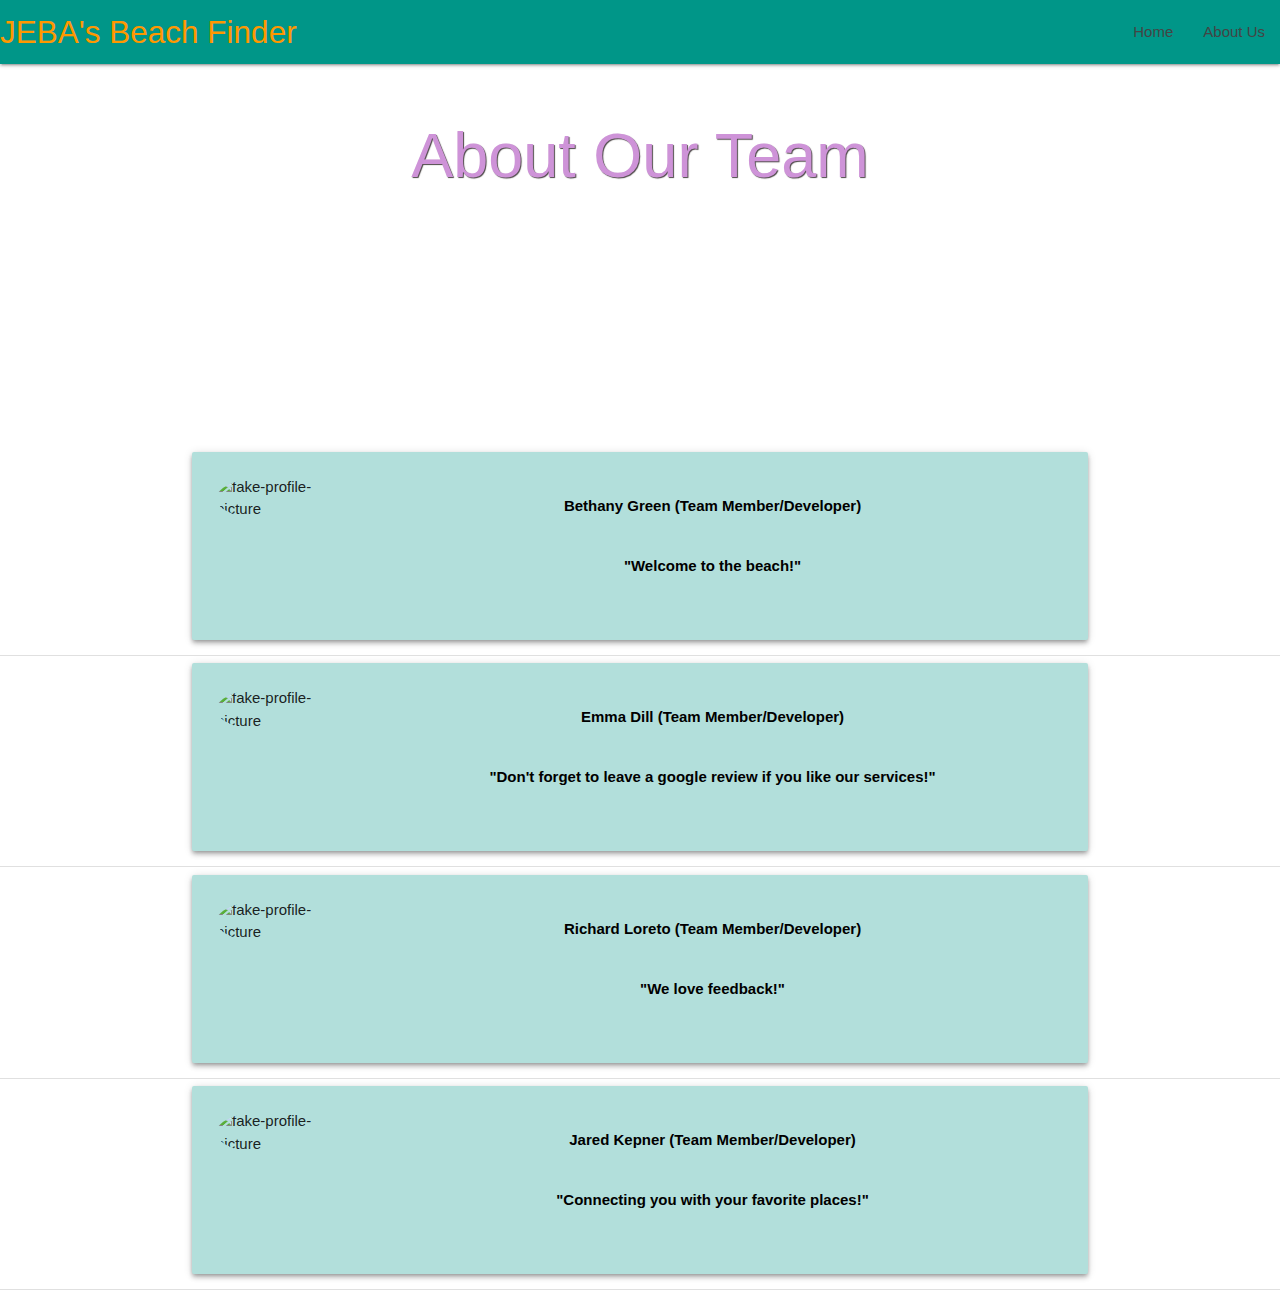
==== about_us.html @ e450c738 "almost complete basic about me page, need background img to work figuring it out now" ====
<!DOCTYPE html>
<html lang="en">
<head>
    <meta http-equiv="Content-Type" content="text/html; charset=UTF-8"/>
    <meta name="viewport" content="width=device-width, initial-scale=1"/>
    <title>About JEBA</title>
  
    <!-- CSS  -->
    <link href="https://fonts.googleapis.com/icon?family=Material+Icons" rel="stylesheet">
    <link href="css/materialize.css" type="text/css" rel="stylesheet" media="screen,projection"/>
    <link href="css/style.css" type="text/css" rel="stylesheet" media="screen,projection"/>
    <meta charset="UTF-8">
    <meta name="viewport" content="width=device-width, initial-scale=1.0">
</head>


 
<nav>
 
    <div class="nav-wrapper color: teal">

       
 
      <a href="#" class="brand-logo orange-text ">JEBA's Beach Finder</a>
 
      <ul id="nav-mobile" class="right hide-on-med-and-down">

       
 
        <li><a href="index.html">Home</a></li>
 
        <li><a href="about_us.html">About Us</a></li>
 

 
      </ul>
 
    </div>
 
  </nav>

<!--Background IMG--> <!--
<div class="parallax-container height: 200px"><img src="assets/widebackground.jpg" alt="Unsplashed background img 1"></div>
</div> 
-->

<div id="index-banner" class="parallax-container">
   

    <div class="section no-pad-bot">
      <div class="container">
        <br><br>
        <h1 id="beach" class="header center purple-text text-lighten-3 ">About Our Team</h1>
        <div class="row center">
         
        </div>
        <div class="row center">
          <br><br>
        </div>
      </div>
      <div class="parallax"><img src="./assets/background.jpg" alt="Unsplashed background img 1"></div>
    
    </div>
</div>


<!--Team Member Cards-->

<div class="container">
    <div class="col s12 m8 offset-m2 l6 offset-l3">
        <div class="card-panel teal lighten-4 lighten-5 z-depth-2">
          <div class="row">
            <div class="col s2">
              <img src="https://qph.fs.quoracdn.net/main-qimg-6291c3a117fc230c82785148baef7eed" alt="fake-profile-picture" class="circle responsive-img">
            </div>
            <div class="col s10">
              <p class="black-text">
                Bethany Green (Team Member/Developer)
          
              <br>
              <br>
           
                  "Welcome to the beach!"
              </p>
            </div>
          </div>
        </div>
      </div>
    </div>
<div class="divider"></div>

<div class="container">
    <div class="col s12 m8 offset-m2 l6 offset-l3">
        <div class="card-panel teal lighten-4 lighten-5 z-depth-2">
          <div class="row">
            <div class="col s2">
              <img src="https://images.chesscomfiles.com/uploads/v1/images_users/tiny_mce/TheChairmaker/phpA0sBjo.jpeg" alt="fake-profile-picture" class="circle responsive-img">
            </div>
            <div class="col s10">
              <p class="black-text">
                Emma Dill (Team Member/Developer)
          
              <br>
              <br>
           
                  "Don't forget to leave a google review if you like our services!"
              </p>
            </div>
          </div>
        </div>
      </div>
    </div>
<div class="divider"></div>

<div class="container">
    <div class="col s12 m8 offset-m2 l6 offset-l3">
        <div class="card-panel teal lighten-4 lighten-5 z-depth-2">
          <div class="row">
            <div class="col s2">
              <img src="https://image.shutterstock.com/image-photo/head-shot-portrait-smiling-middle-260nw-1339318991.jpg" alt="fake-profile-picture" class="circle responsive-img">
            </div>
            <div class="col s10">
              <p class="black-text">
                Richard Loreto (Team Member/Developer)
          
              <br>
              <br>
           
                  "We love feedback!"
              </p>
            </div>
          </div>
        </div>
      </div>
    </div>
<div class="divider"></div>

<div class="container">
    <div class="col s12 m8 offset-m2 l6 offset-l3">
        <div class="card-panel teal lighten-4 lighten-5 z-depth-2">
          <div class="row">
            <div class="col s2">
              <img src="https://images.pexels.com/photos/220453/pexels-photo-220453.jpeg?auto=compress&cs=tinysrgb&dpr=1&w=500" alt="fake-profile-picture" class="circle responsive-img">
            </div>
            <div class="col s10">
              <p class="black-text">
                Jared Kepner (Team Member/Developer)
          
              <br>
              <br>
           
                  "Connecting you with your favorite places!"
              </p>
            </div>
          </div>
        </div>
      </div>
    </div>
<div class="divider"></div>
<body>
    
</body>
</html>
---- css/style.css ----
nav ul a,
nav .brand-logo {
  color: #444;
}
#logoContainer{
  text-shadow: 1px 1px 1px rgb(136, 124, 124);
}

.material-icons{
  color: rgb(236, 157, 203);
  text-shadow: 1px 1px 1px slategrey;
}
#beach {
  text-shadow: 1px 1px 1px rgb(77, 72, 72);
}


#sButton{
  background-color: rgb(146, 226, 228);
}

#location {
  font-weight: bold;
  color: white;
}

#map{
  width: 100%;
  height: 400px;
}

p {
  line-height: 2rem;
  color: #444;
  font-weight: bold;
  text-align: center;
}


.light2{
  color: rgb(85, 85, 88);
  font-size: large;
  font-weight: bold;
  text-align: center;
  text-shadow: 1px 1px 1px rgb(139, 134, 134);
}



.sidenav-trigger {
  color: #26a69a;
}

.parallax-container {
  min-height: 380px;
  line-height: 0;
  height: auto;
  color: rgba(255,255,255,.9);
}
  .parallax-container .section {
    width: 100%;
  }

footer.page-footer {
  margin: 0;
}

.bgTop{
background-color:white
}

/* #current-weather{

} */

.mapContainer{
  width:25%;
  position: relative;
}

#tide-data0{
  text-align: center;
}
#tide-data1{
  text-align: left;
}
#tide-data2{
  text-align: right;
}
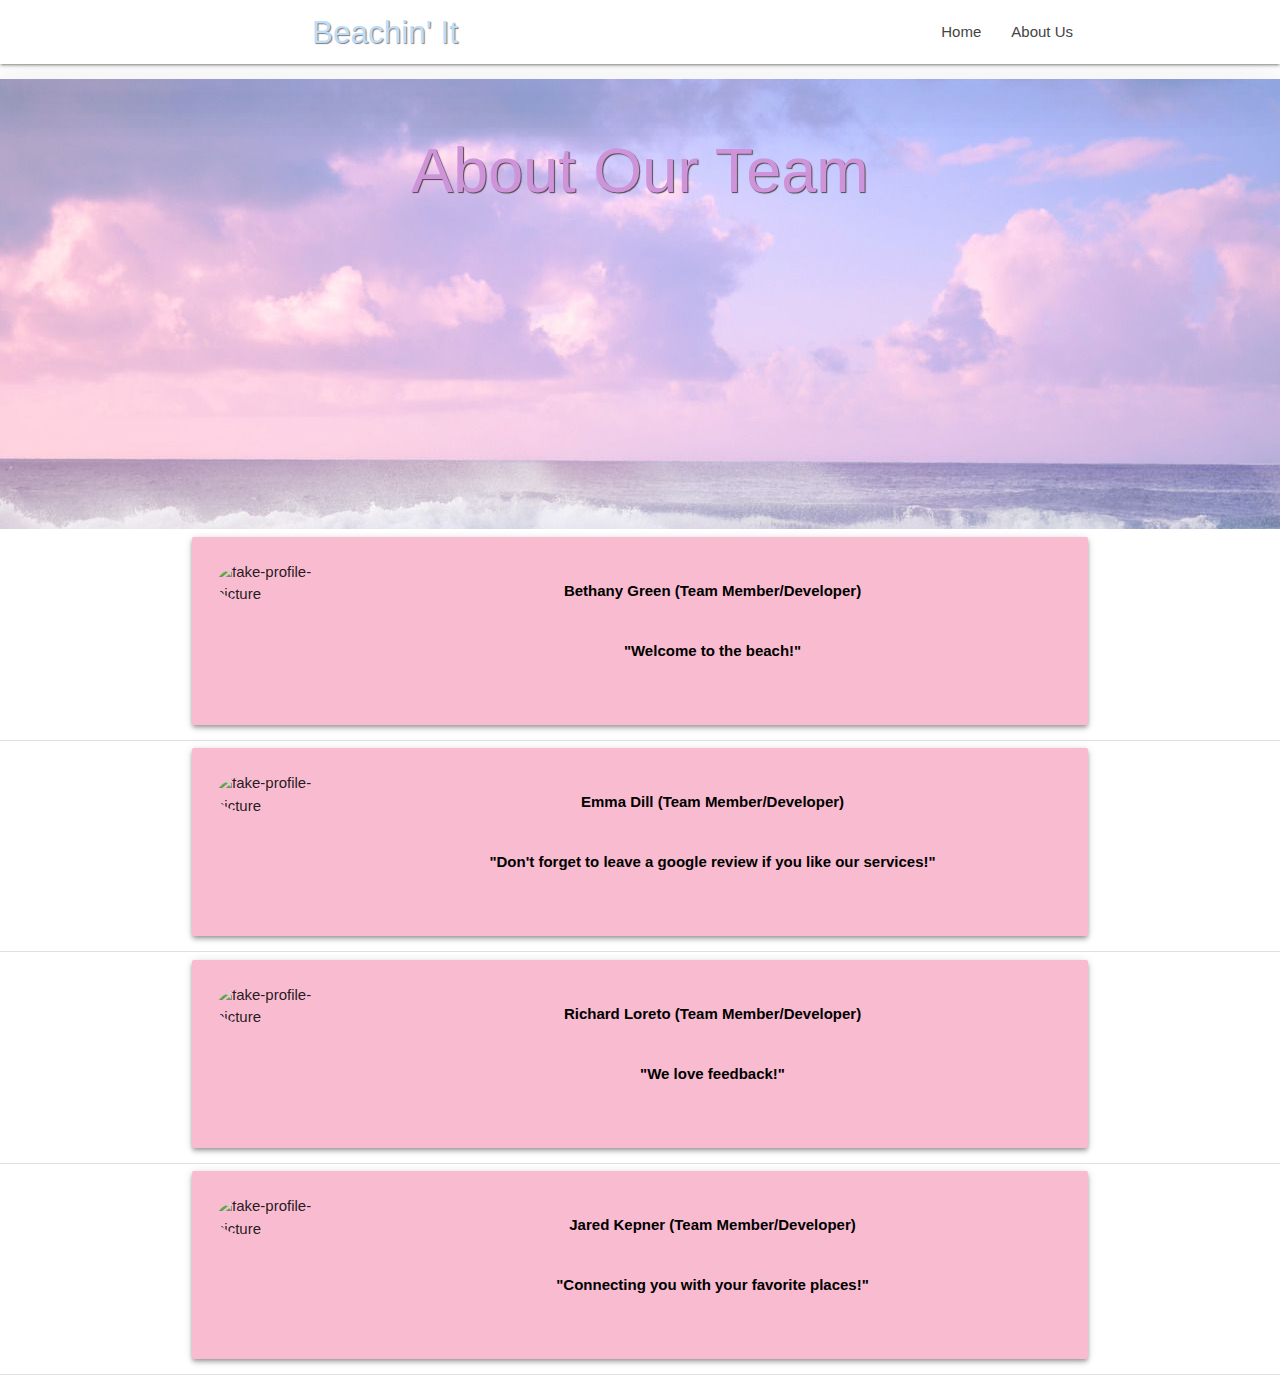
==== commit 429adcc8: "added nav bar links to index.html and adjusted design on about_us.html to match index.html" ====
--- a/about_us.html
+++ b/about_us.html
@@ -13,16 +13,19 @@
     <meta name="viewport" content="width=device-width, initial-scale=1.0">
 </head>
 
+<!--Navbar-->
+ 
+<nav class="bgTop" role="navigation">
+    <div class="nav-wrapper container">
+      <span class="material-icons" style="color: rgb(230, 176, 223); size: 10px;">waves</span>
+      <a id="logoContainer" href="#" class="brand-logo blue-text text-lighten-4">Beachin' It</a>
 
- 
-<nav>
- 
-    <div class="nav-wrapper color: teal">
 
-       
- 
-      <a href="#" class="brand-logo orange-text ">JEBA's Beach Finder</a>
- 
+      <ul id="nav-mobile" class="sidenav">
+        <!--not sure what to do with this navbar link-->
+        <li><a href="#">Navbar Link</a></li>
+      </ul>
+      <a href="#" data-target="nav-mobile" class="sidenav-trigger"><i class="material-icons">menu</i></a>
       <ul id="nav-mobile" class="right hide-on-med-and-down">
 
        
@@ -34,33 +37,30 @@
 
  
       </ul>
+    </div>
+  </nav>
  
-    </div>
- 
-  </nav>
-
-<!--Background IMG--> <!--
-<div class="parallax-container height: 200px"><img src="assets/widebackground.jpg" alt="Unsplashed background img 1"></div>
-</div> 
--->
-
 <div id="index-banner" class="parallax-container">
+    <div class = "iris">
+        <div class = "card transparent z-depth-5">
+        </div>
    
 
-    <div class="section no-pad-bot">
-      <div class="container">
-        <br><br>
-        <h1 id="beach" class="header center purple-text text-lighten-3 ">About Our Team</h1>
-        <div class="row center">
+        <div class="section no-pad-bot">
+            <div class="container">
+                <br><br>
+                <h1 id="beach" class="header center purple-text text-lighten-3 ">About Our Team</h1>
+         <div class="row center">
          
         </div>
         <div class="row center">
           <br><br>
         </div>
       </div>
-      <div class="parallax"><img src="./assets/background.jpg" alt="Unsplashed background img 1"></div>
+    
     
     </div>
+</div>
 </div>
 
 
@@ -68,7 +68,7 @@
 
 <div class="container">
     <div class="col s12 m8 offset-m2 l6 offset-l3">
-        <div class="card-panel teal lighten-4 lighten-5 z-depth-2">
+        <div class="card-panel pink lighten-4 lighten-5 z-depth-2">
           <div class="row">
             <div class="col s2">
               <img src="https://qph.fs.quoracdn.net/main-qimg-6291c3a117fc230c82785148baef7eed" alt="fake-profile-picture" class="circle responsive-img">
@@ -91,7 +91,7 @@
 
 <div class="container">
     <div class="col s12 m8 offset-m2 l6 offset-l3">
-        <div class="card-panel teal lighten-4 lighten-5 z-depth-2">
+        <div class="card-panel pink lighten-4 lighten-5 z-depth-2">
           <div class="row">
             <div class="col s2">
               <img src="https://images.chesscomfiles.com/uploads/v1/images_users/tiny_mce/TheChairmaker/phpA0sBjo.jpeg" alt="fake-profile-picture" class="circle responsive-img">
@@ -114,7 +114,7 @@
 
 <div class="container">
     <div class="col s12 m8 offset-m2 l6 offset-l3">
-        <div class="card-panel teal lighten-4 lighten-5 z-depth-2">
+        <div class="card-panel pink lighten-4 lighten-5 z-depth-2">
           <div class="row">
             <div class="col s2">
               <img src="https://image.shutterstock.com/image-photo/head-shot-portrait-smiling-middle-260nw-1339318991.jpg" alt="fake-profile-picture" class="circle responsive-img">
@@ -137,7 +137,7 @@
 
 <div class="container">
     <div class="col s12 m8 offset-m2 l6 offset-l3">
-        <div class="card-panel teal lighten-4 lighten-5 z-depth-2">
+        <div class="card-panel pink lighten-4 lighten-5 z-depth-2">
           <div class="row">
             <div class="col s2">
               <img src="https://images.pexels.com/photos/220453/pexels-photo-220453.jpeg?auto=compress&cs=tinysrgb&dpr=1&w=500" alt="fake-profile-picture" class="circle responsive-img">
--- a/css/style.css
+++ b/css/style.css
@@ -26,7 +26,7 @@
 
 #map{
   width: 100%;
-  height: 400px;
+  height: 200px;
 }
 
 p {
@@ -87,3 +87,10 @@
 #tide-data2{
   text-align: right;
 }
+
+.iris {
+  background-image: url(../assets/background.jpg);
+  background-repeat: no-repeat;
+  height: 50vh;
+  background-size: cover;
+}
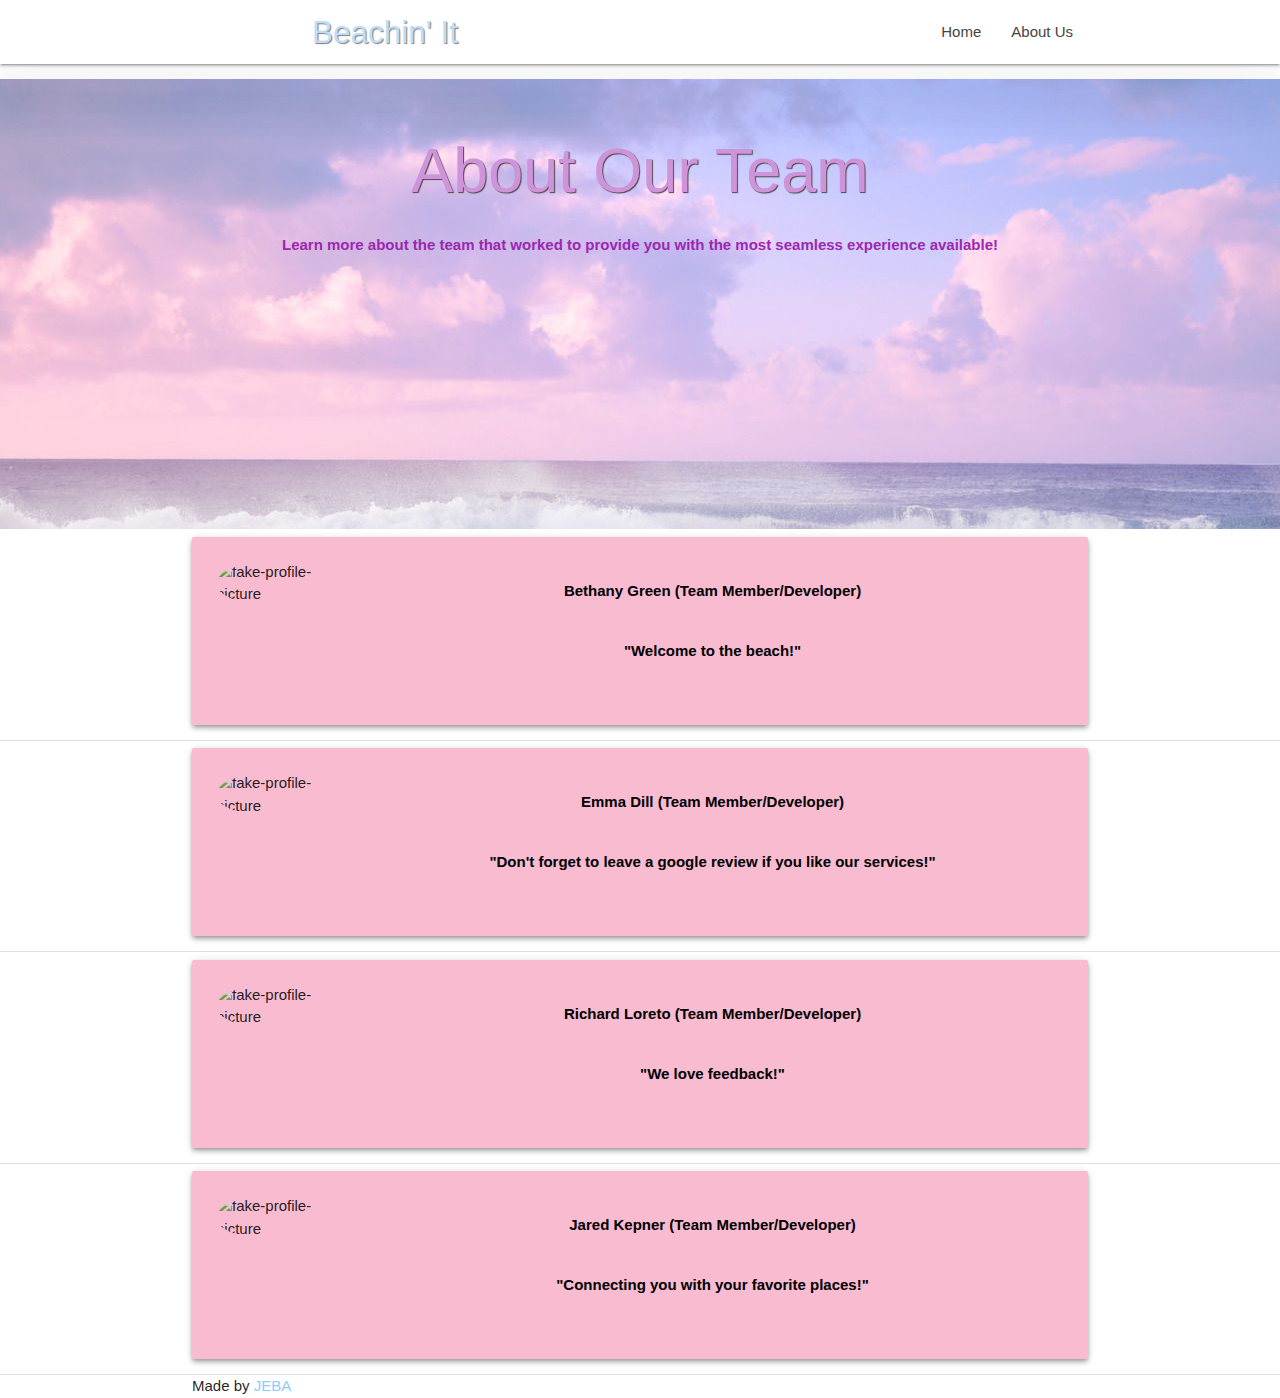
==== commit 91ac3e65: "slight adjustments" ====
--- a/about_us.html
+++ b/about_us.html
@@ -14,7 +14,7 @@
 </head>
 
 <!--Navbar-->
- 
+<body>
 <nav class="bgTop" role="navigation">
     <div class="nav-wrapper container">
       <span class="material-icons" style="color: rgb(230, 176, 223); size: 10px;">waves</span>
@@ -39,7 +39,7 @@
       </ul>
     </div>
   </nav>
- 
+ <!--Banner-->
 <div id="index-banner" class="parallax-container">
     <div class = "iris">
         <div class = "card transparent z-depth-5">
@@ -50,6 +50,7 @@
             <div class="container">
                 <br><br>
                 <h1 id="beach" class="header center purple-text text-lighten-3 ">About Our Team</h1>
+                <p class="center purple-text"> Learn more about the team that worked to provide you with the most seamless experience available!</p>
          <div class="row center">
          
         </div>
@@ -117,7 +118,7 @@
         <div class="card-panel pink lighten-4 lighten-5 z-depth-2">
           <div class="row">
             <div class="col s2">
-              <img src="https://image.shutterstock.com/image-photo/head-shot-portrait-smiling-middle-260nw-1339318991.jpg" alt="fake-profile-picture" class="circle responsive-img">
+              <img src="https://832431.smushcdn.com/1688923/wp-content/uploads/2019/10/Ben-Melbourne-actor-headshots-julia-nance-portraits-9.jpg?lossy=1&strip=1&webp=1" alt="fake-profile-picture" class="circle responsive-img">
             </div>
             <div class="col s10">
               <p class="black-text">
@@ -140,7 +141,7 @@
         <div class="card-panel pink lighten-4 lighten-5 z-depth-2">
           <div class="row">
             <div class="col s2">
-              <img src="https://images.pexels.com/photos/220453/pexels-photo-220453.jpeg?auto=compress&cs=tinysrgb&dpr=1&w=500" alt="fake-profile-picture" class="circle responsive-img">
+              <img src="https://st.depositphotos.com/1007995/1274/i/600/depositphotos_12746726-stock-photo-fashion-man-wearing-sunglasses-thinking.jpg" alt="fake-profile-picture" class="circle responsive-img">
             </div>
             <div class="col s10">
               <p class="black-text">
@@ -157,7 +158,15 @@
       </div>
     </div>
 <div class="divider"></div>
-<body>
-    
+
+        <!-- footer -->
+        <footer>
+            <div class="footer-copyright">
+              <div class="container">
+                Made by <a class="blue-text text-lighten-3" href="http://materializecss.com">JEBA</a>
+              </div>
+            </div>
+          </footer>
 </body>
+
 </html>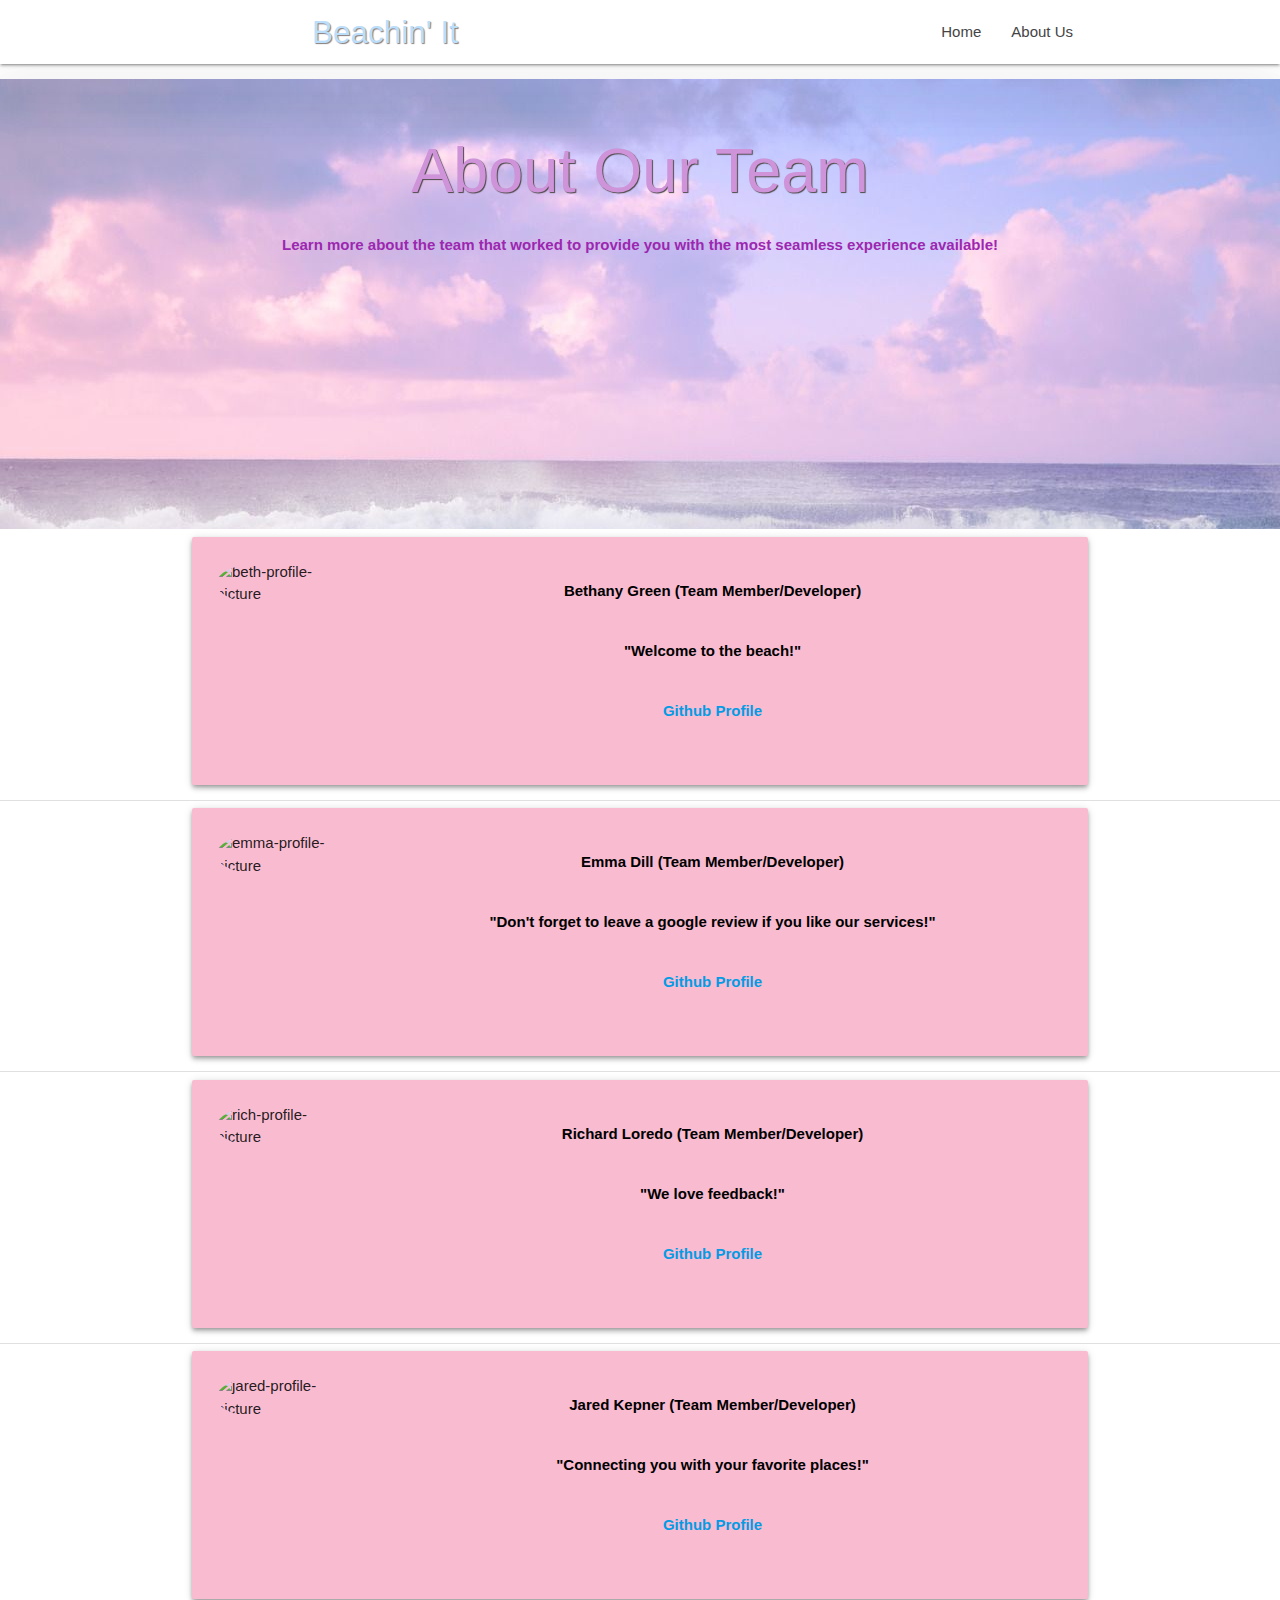
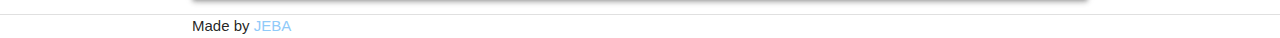
==== commit 900b3491: "added github links" ====
--- a/about_us.html
+++ b/about_us.html
@@ -72,7 +72,7 @@
         <div class="card-panel pink lighten-4 lighten-5 z-depth-2">
           <div class="row">
             <div class="col s2">
-              <img src="https://qph.fs.quoracdn.net/main-qimg-6291c3a117fc230c82785148baef7eed" alt="fake-profile-picture" class="circle responsive-img">
+              <img src="./assets/bethany.JPG" alt="beth-profile-picture" class="circle responsive-img">
             </div>
             <div class="col s10">
               <p class="black-text">
@@ -82,6 +82,12 @@
               <br>
            
                   "Welcome to the beach!"
+
+                  <br>
+                  <br>
+  
+              <a href="https://github.com/bethtgreen" target="_blank">Github Profile</a>
+
               </p>
             </div>
           </div>
@@ -95,7 +101,7 @@
         <div class="card-panel pink lighten-4 lighten-5 z-depth-2">
           <div class="row">
             <div class="col s2">
-              <img src="https://images.chesscomfiles.com/uploads/v1/images_users/tiny_mce/TheChairmaker/phpA0sBjo.jpeg" alt="fake-profile-picture" class="circle responsive-img">
+              <img src="./assets/emma.jpg" alt="emma-profile-picture" class="circle responsive-img">
             </div>
             <div class="col s10">
               <p class="black-text">
@@ -105,6 +111,11 @@
               <br>
            
                   "Don't forget to leave a google review if you like our services!"
+
+                  <br>
+                  <br>
+  
+              <a href="https://github.com/emmabauta" target="_blank">Github Profile</a>
               </p>
             </div>
           </div>
@@ -118,16 +129,21 @@
         <div class="card-panel pink lighten-4 lighten-5 z-depth-2">
           <div class="row">
             <div class="col s2">
-              <img src="https://832431.smushcdn.com/1688923/wp-content/uploads/2019/10/Ben-Melbourne-actor-headshots-julia-nance-portraits-9.jpg?lossy=1&strip=1&webp=1" alt="fake-profile-picture" class="circle responsive-img">
+              <img src="./assets/rich.JPG" alt="rich-profile-picture" class="circle responsive-img">
             </div>
             <div class="col s10">
               <p class="black-text">
-                Richard Loreto (Team Member/Developer)
+                Richard Loredo (Team Member/Developer)
           
               <br>
               <br>
            
                   "We love feedback!"
+
+                  <br>
+                  <br>
+  
+              <a href="https://github.com/anthonyloredo5" target="_blank">Github Profile</a>
               </p>
             </div>
           </div>
@@ -141,7 +157,7 @@
         <div class="card-panel pink lighten-4 lighten-5 z-depth-2">
           <div class="row">
             <div class="col s2">
-              <img src="https://st.depositphotos.com/1007995/1274/i/600/depositphotos_12746726-stock-photo-fashion-man-wearing-sunglasses-thinking.jpg" alt="fake-profile-picture" class="circle responsive-img">
+              <img src="./assets/jared.jpg" alt="jared-profile-picture" class="circle responsive-img">
             </div>
             <div class="col s10">
               <p class="black-text">
@@ -151,6 +167,11 @@
               <br>
            
                   "Connecting you with your favorite places!"
+                
+                <br>
+                <br>
+
+            <a href="https://github.com/xxjkxxx" target="_blank">Github Profile</a>
               </p>
             </div>
           </div>
